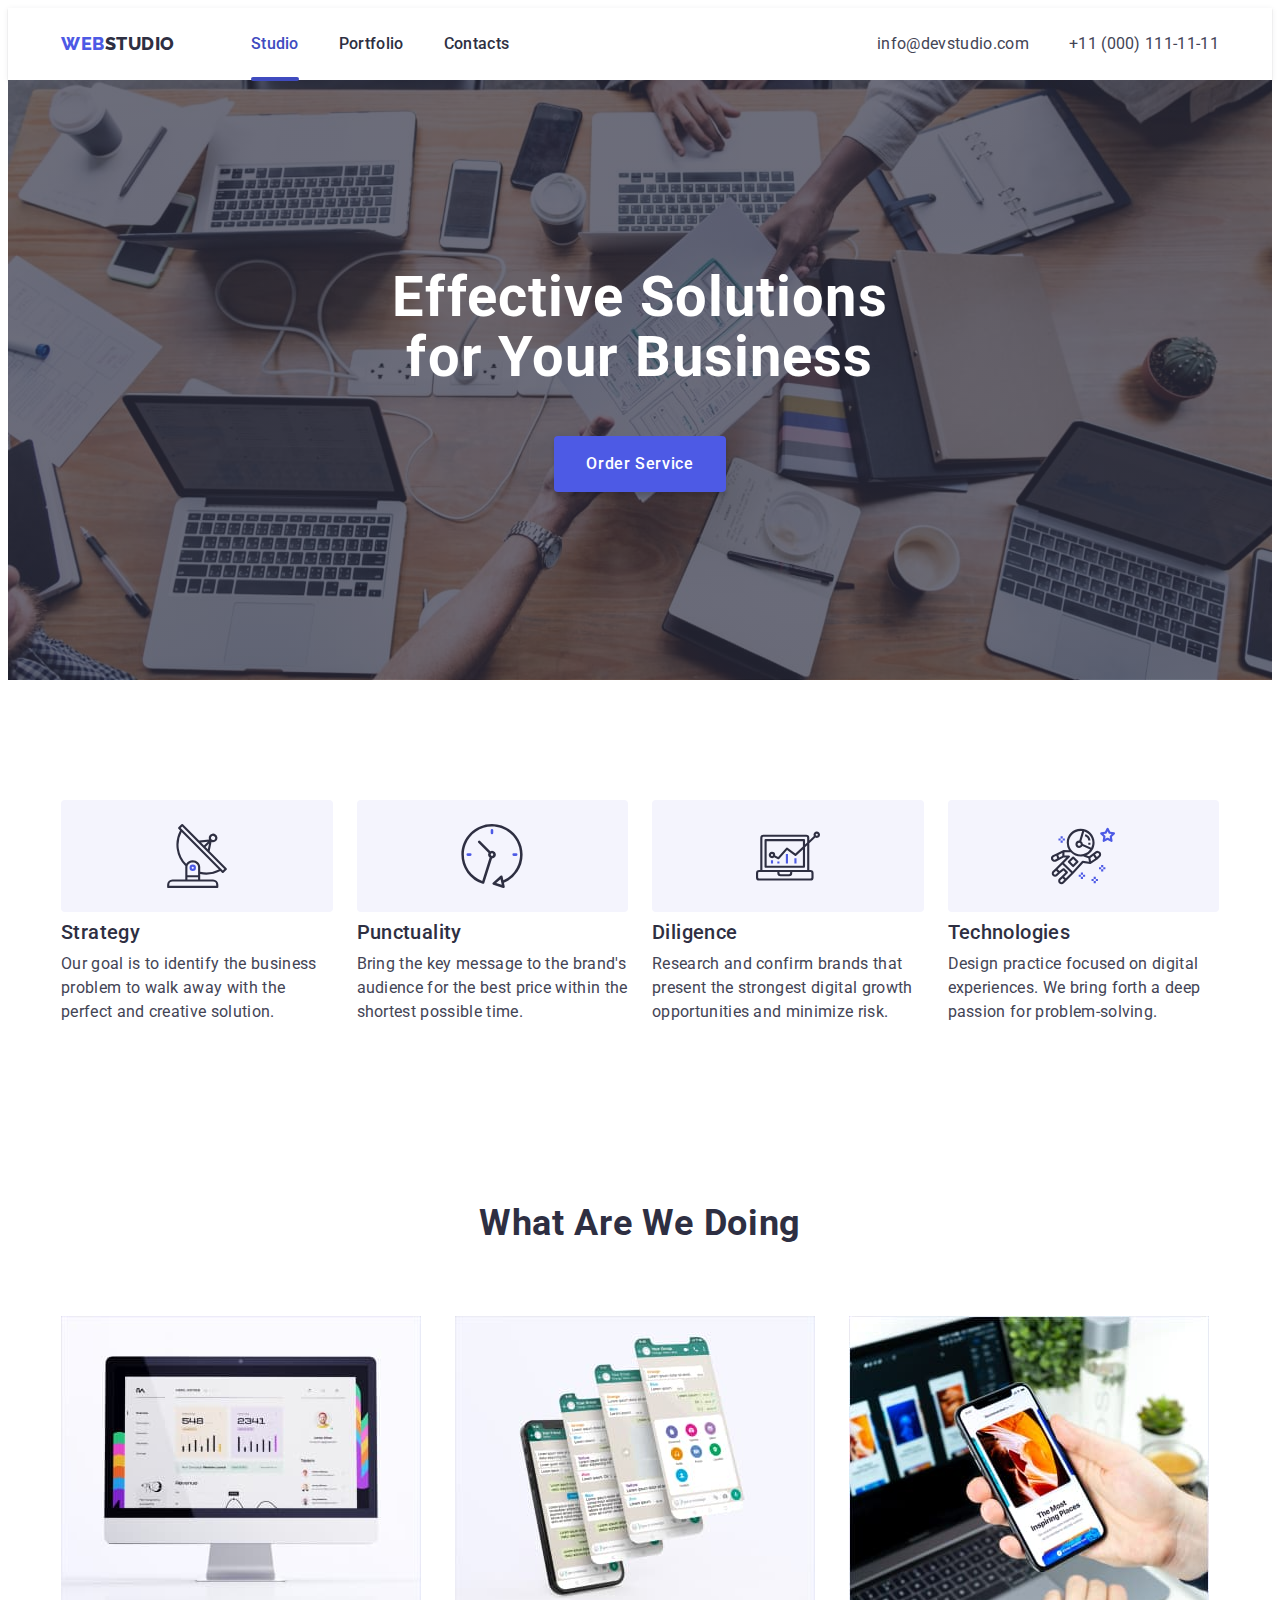
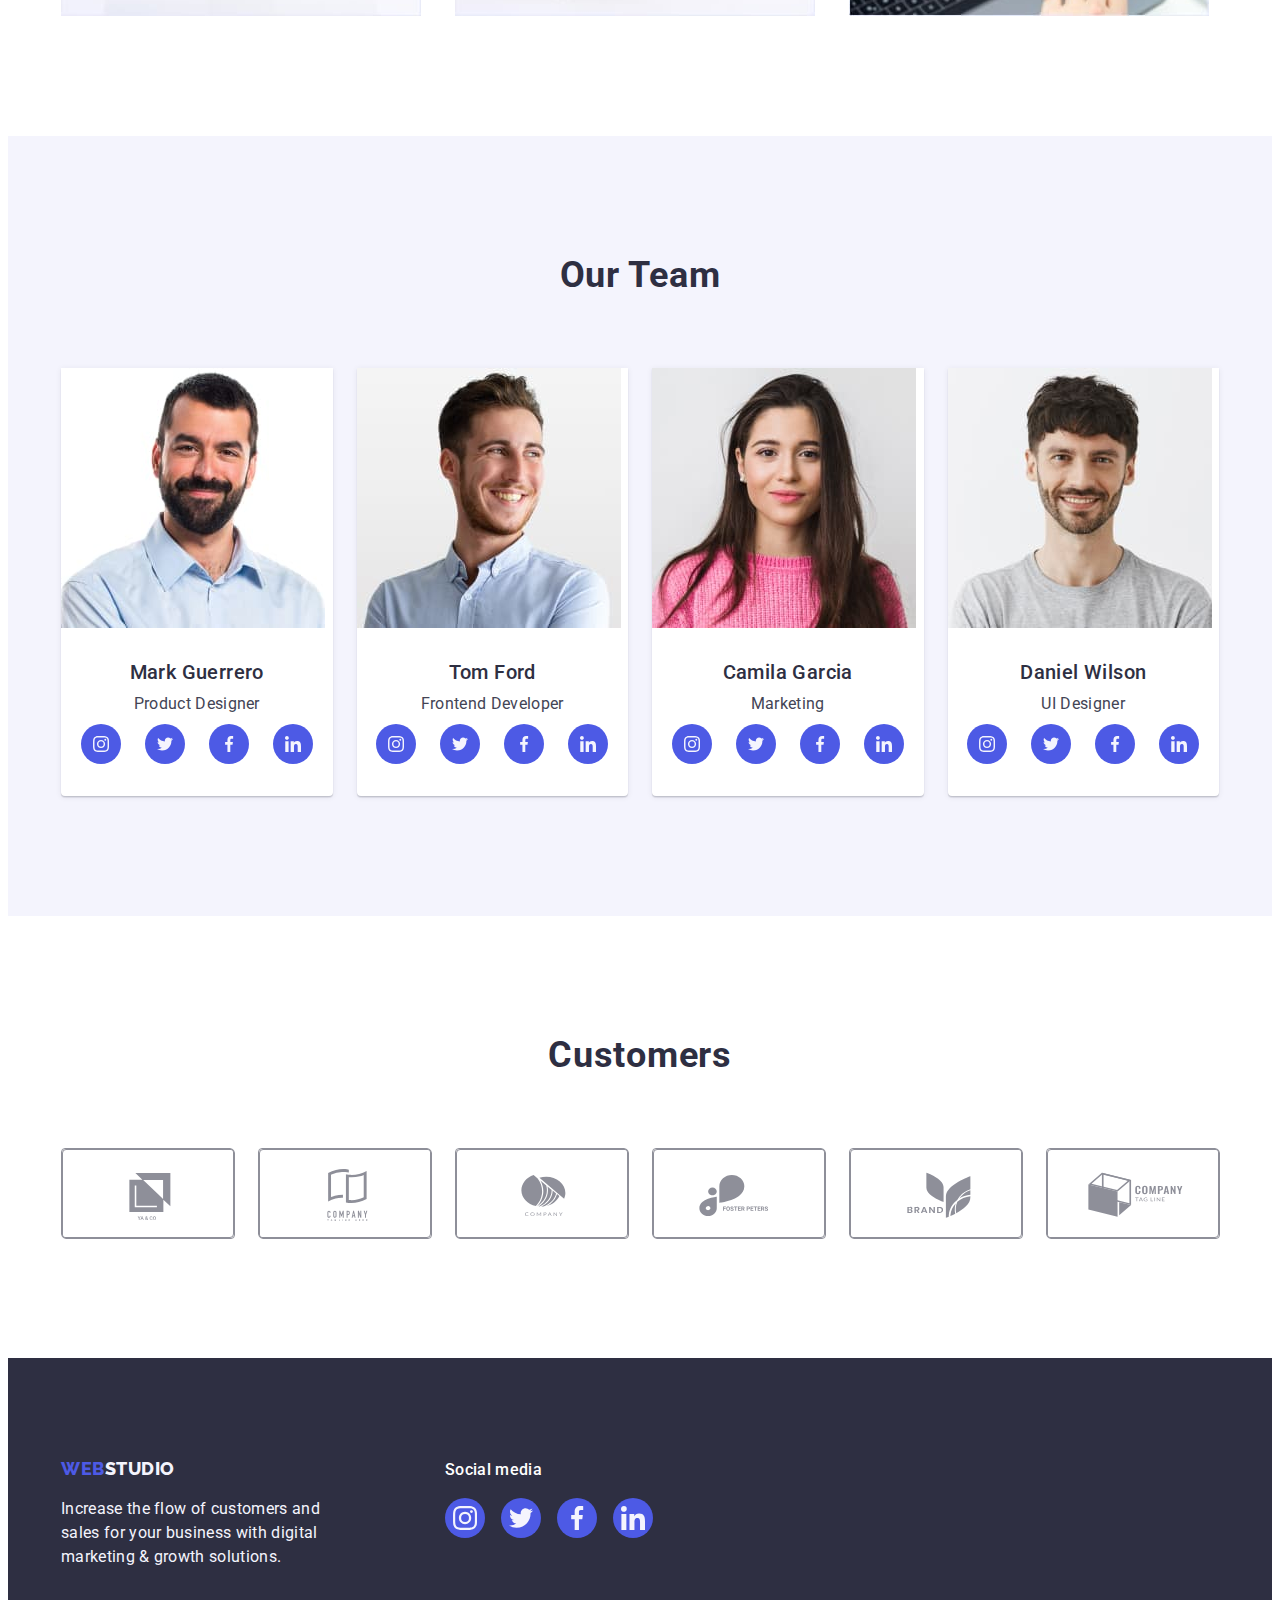
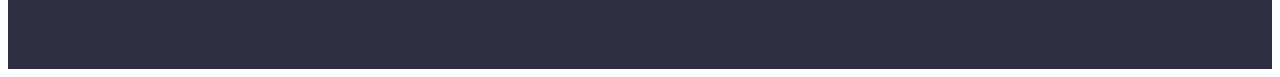
==== index.html @ 456d1a5a "Initial commit" ====
<!DOCTYPE html>
<html lang="en">
  <head>
    <meta charset="UTF-8" />
    <meta http-equiv="X-UA-Compatible" content="IE=edge" />
    <meta name="viewport" content="width=device-width, initial-scale=1.0" />
    <link rel="preconnect" href="https://fonts.googleapis.com" />
    <link rel="preconnect" href="https://fonts.gstatic.com" crossorigin />
    <link
      href="https://fonts.googleapis.com/css2?family=Raleway:wght@800&family=Roboto:wght@400;500;700;900&display=swap"
      rel="stylesheet"
    />
    <title>Web Studio</title>
    <link
      rel="stylesheet"
      href="https://cdnjs.cloudflare.com/ajax/libs/modern-normalize/2.0.0/modern-normalize.min.css"
      integrity="sha512-4xo8blKMVCiXpTaLzQSLSw3KFOVPWhm/TRtuPVc4WG6kUgjH6J03IBuG7JZPkcWMxJ5huwaBpOpnwYElP/m6wg=="
      crossorigin="anonymous"
      referrerpolicy="no-referrer"
    />
    <link rel="stylesheet" href="./css/styles.css" />
  </head>
  <body>
    <header class="header">
      <div class="container">
        <nav class="header-navigation">
          <a href="./index.html" class="header-logo logo link"
            >Web<span class="logo-span">Studio</span></a
          >
          <ul class="list header-menu">
            <li class="header-menu-item">
              <a href="./index.html" class="link current">Studio</a>
            </li>
            <li class="header-menu-item">
              <a href="./portfolio.html" class="link">Portfolio</a>
            </li>
            <li class="header-menu-item">
              <a href="" class="link">Contacts</a>
            </li>
          </ul>
        </nav>
        <address class="header-address">
          <ul class="list header-address-list">
            <li class="header-address-item">
              <a href="mailto:info@devstudio.com" class="link"
                >info@devstudio.com</a
              >
            </li>
            <li class="header-address-item">
              <a href="tel:+110001111111" class="link">+11 (000) 111-11-11</a>
            </li>
          </ul>
        </address>
      </div>
    </header>
    <main>
      <section class="hero">
        <div class="container">
          <h1 class="hero-title">Effective Solutions for Your Business</h1>
          <button type="button" class="hero-btn button" data-modal-open>
            Order Service
          </button>
        </div>
      </section>
      <section id="advantages" class="advantages">
        <div class="container">
          <h2 class="section-title visually-hidden">Advantages</h2>
          <ul class="list section-list">
            <li class="section-list-item">
              <div class="icon-space">
                <svg width="64" height="64">
                  <use href="./images/icons.svg#icon-antenna"></use>
                </svg>
              </div>
              <h3 class="list-item-title">Strategy</h3>
              <p class="list-item-text">
                Our goal is to identify the business problem to walk away with
                the perfect and creative solution.
              </p>
            </li>
            <li class="section-list-item">
              <div class="icon-space">
                <svg width="64" height="64">
                  <use href="./images/icons.svg#icon-clock"></use>
                </svg>
              </div>
              <h3 class="list-item-title">Punctuality</h3>
              <p class="list-item-text">
                Bring the key message to the brand's audience for the best price
                within the shortest possible time.
              </p>
            </li>
            <li class="section-list-item">
              <div class="icon-space">
                <svg width="64" height="64">
                  <use href="./images/icons.svg#icon-diagram"></use>
                </svg>
              </div>
              <h3 class="list-item-title">Diligence</h3>
              <p class="list-item-text">
                Research and confirm brands that present the strongest digital
                growth opportunities and minimize risk.
              </p>
            </li>
            <li class="section-list-item">
              <div class="icon-space">
                <svg width="64" height="64">
                  <use href="./images/icons.svg#icon-astronaut"></use>
                </svg>
              </div>
              <h3 class="list-item-title">Technologies</h3>
              <p class="list-item-text">
                Design practice focused on digital experiences. We bring forth a
                deep passion for problem-solving.
              </p>
            </li>
          </ul>
        </div>
      </section>
      <section id="projects" class="projects">
        <div class="container">
          <h2 class="section-title">What are we doing</h2>
          <ul class="list section-list">
            <li class="section-list-item">
              <img
                src="./images/monitor.jpg"
                alt="monitor"
                width="360"
                height="300"
              />
            </li>
            <li class="section-list-item">
              <img
                src="./images/phone-1.jpg"
                alt="phone"
                width="360"
                height="300"
              />
            </li>
            <li class="section-list-item">
              <img
                src="./images/phone-2.jpg"
                alt="phone in hands"
                width="360"
                height="300"
              />
            </li>
          </ul>
        </div>
      </section>
      <section id="team" class="grey-background">
        <div class="container">
          <h2 class="section-title">Our Team</h2>
          <ul class="list section-list">
            <li class="section-list-item">
              <img
                src="./images/mark-guerrero.jpg"
                alt="Mark Guerrero"
                width="264"
                height="260"
              />
              <div class="team-info">
                <h3 class="list-item-title">Mark Guerrero</h3>
                <p class="list-item-text">Product Designer</p>
                <ul class="list">
                  <li class="link-list-item">
                    <a class="team-link" href="">
                      <svg class="team-link-icon" width="16" height="16">
                        <use href="./images/icons.svg#icon-instagram"></use>
                      </svg>
                    </a>
                  </li>
                  <li class="link-list-item">
                    <a class="team-link" href="">
                      <svg class="team-link-icon" width="16" height="16">
                        <use href="./images/icons.svg#icon-twitter"></use>
                      </svg>
                    </a>
                  </li>
                  <li class="link-list-item">
                    <a class="team-link" href="">
                      <svg class="team-link-icon" width="16" height="16">
                        <use href="./images/icons.svg#icon-facebook"></use>
                      </svg>
                    </a>
                  </li>
                  <li class="link-list-item">
                    <a class="team-link" href="">
                      <svg class="team-link-icon" width="16" height="16">
                        <use href="./images/icons.svg#icon-linkedin"></use>
                      </svg>
                    </a>
                  </li>
                </ul>
              </div>
            </li>
            <li class="section-list-item">
              <img
                src="./images/tom-ford.jpg"
                alt="Tom Ford"
                width="264"
                height="260"
              />
              <div class="team-info">
                <h3 class="list-item-title">Tom Ford</h3>
                <p class="list-item-text">Frontend Developer</p>
                <ul class="list">
                  <li class="link-list-item">
                    <a class="team-link" href="">
                      <svg class="team-link-icon" width="16" height="16">
                        <use href="./images/icons.svg#icon-instagram"></use>
                      </svg>
                    </a>
                  </li>
                  <li class="link-list-item">
                    <a class="team-link" href="">
                      <svg class="team-link-icon" width="16" height="16">
                        <use href="./images/icons.svg#icon-twitter"></use>
                      </svg>
                    </a>
                  </li>
                  <li class="link-list-item">
                    <a class="team-link" href="">
                      <svg class="team-link-icon" width="16" height="16">
                        <use href="./images/icons.svg#icon-facebook"></use>
                      </svg>
                    </a>
                  </li>
                  <li class="link-list-item">
                    <a class="team-link" href="">
                      <svg class="team-link-icon" width="16" height="16">
                        <use href="./images/icons.svg#icon-linkedin"></use>
                      </svg>
                    </a>
                  </li>
                </ul>
              </div>
            </li>
            <li class="section-list-item">
              <img
                src="./images/camila-garcia.jpg"
                alt="Camila Garcia"
                width="264"
                height="260"
              />
              <div class="team-info">
                <h3 class="list-item-title">Camila Garcia</h3>
                <p class="list-item-text">Marketing</p>
                <ul class="list">
                  <li class="link-list-item">
                    <a class="team-link" href="">
                      <svg class="team-link-icon" width="16" height="16">
                        <use href="./images/icons.svg#icon-instagram"></use>
                      </svg>
                    </a>
                  </li>
                  <li class="link-list-item">
                    <a class="team-link" href="">
                      <svg class="team-link-icon" width="16" height="16">
                        <use href="./images/icons.svg#icon-twitter"></use>
                      </svg>
                    </a>
                  </li>
                  <li class="link-list-item">
                    <a class="team-link" href="">
                      <svg class="team-link-icon" width="16" height="16">
                        <use href="./images/icons.svg#icon-facebook"></use>
                      </svg>
                    </a>
                  </li>
                  <li class="link-list-item">
                    <a class="team-link" href="">
                      <svg class="team-link-icon" width="16" height="16">
                        <use href="./images/icons.svg#icon-linkedin"></use>
                      </svg>
                    </a>
                  </li>
                </ul>
              </div>
            </li>
            <li class="section-list-item">
              <img
                src="./images/daniel-wilson.jpg"
                alt="Daniel Wilson"
                width="264"
                height="260"
              />
              <div class="team-info">
                <h3 class="list-item-title">Daniel Wilson</h3>
                <p class="list-item-text">UI Designer</p>
                <ul class="list">
                  <li class="link-list-item">
                    <a class="team-link" href="">
                      <svg class="team-link-icon" width="16" height="16">
                        <use href="./images/icons.svg#icon-instagram"></use>
                      </svg>
                    </a>
                  </li>
                  <li class="link-list-item">
                    <a class="team-link" href="">
                      <svg class="team-link-icon" width="16" height="16">
                        <use href="./images/icons.svg#icon-twitter"></use>
                      </svg>
                    </a>
                  </li>
                  <li class="link-list-item">
                    <a class="team-link" href="">
                      <svg class="team-link-icon" width="16" height="16">
                        <use href="./images/icons.svg#icon-facebook"></use>
                      </svg>
                    </a>
                  </li>
                  <li class="link-list-item">
                    <a class="team-link" href="">
                      <svg class="team-link-icon" width="16" height="16">
                        <use href="./images/icons.svg#icon-linkedin"></use>
                      </svg>
                    </a>
                  </li>
                </ul>
              </div>
            </li>
          </ul>
        </div>
      </section>
      <section id="customers" class="customers">
        <div class="container">
          <h2 class="section-title">Customers</h2>
          <ul class="list section-list">
            <li class="section-list-item">
              <a class="link" href="">
                <svg class="customer-icon" width="104" height="56">
                  <use href="./images/icons.svg#icon-logo-1"></use>
                </svg>
              </a>
            </li>
            <li class="section-list-item">
              <a class="link" href="">
                <svg class="customer-icon" width="104" height="56">
                  <use href="./images/icons.svg#icon-logo-2"></use>
                </svg>
              </a>
            </li>
            <li class="section-list-item">
              <a class="link" href="">
                <svg class="customer-icon" width="104" height="56">
                  <use href="./images/icons.svg#icon-logo-3"></use>
                </svg>
              </a>
            </li>
            <li class="section-list-item">
              <a class="link" href="">
                <svg class="customer-icon" width="104" height="56">
                  <use href="./images/icons.svg#icon-logo-4"></use>
                </svg>
              </a>
            </li>
            <li class="section-list-item">
              <a class="link" href="">
                <svg class="customer-icon" width="104" height="56">
                  <use href="./images/icons.svg#icon-logo-5"></use>
                </svg>
              </a>
            </li>
            <li class="section-list-item">
              <a class="link" href="">
                <svg class="customer-icon" width="104" height="56">
                  <use href="./images/icons.svg#icon-logo-6"></use>
                </svg>
              </a>
            </li>
          </ul>
        </div>
      </section>
    </main>
    <footer class="footer">
      <div class="container">
        <div class="footer-content">
          <a href="./index.html" class="footer-logo logo link"
            >Web<span class="logo-span">Studio</span></a
          >
          <p class="footer-text">
            Increase the flow of customers and sales for your business with
            digital marketing & growth solutions.
          </p>
        </div>
        <div class="footer-social">
          <p class="footer-social-title">Social media</p>
          <ul class="list">
            <li class="social-link">
              <a class="footer-link" href="">
                <svg class="footer-link-icon" width="24" height="24">
                  <use href="./images/icons.svg#icon-instagram"></use>
                </svg>
              </a>
            </li>
            <li class="social-link">
              <a class="footer-link" href="">
                <svg class="footer-link-icon" width="24" height="24">
                  <use href="./images/icons.svg#icon-twitter"></use>
                </svg>
              </a>
            </li>
            <li class="social-link">
              <a class="footer-link" href="">
                <svg class="footer-link-icon" width="24" height="24">
                  <use href="./images/icons.svg#icon-facebook"></use>
                </svg>
              </a>
            </li>
            <li class="social-link">
              <a class="footer-link" href="">
                <svg class="footer-link-icon" width="24" height="24">
                  <use href="./images/icons.svg#icon-linkedin"></use>
                </svg>
              </a>
            </li>
          </ul>
        </div>
      </div>
    </footer>
    <div class="backdrop is-hidden" data-modal>
      <div class="modal">
        <button class="modal-btn" type="button" data-modal-close>
          <svg width="8" height="8">
            <use href="./images/icons.svg#icon-close"></use>
          </svg>
        </button>
      </div>
    </div>
    <script src="./js/modal.js"></script>
  </body>
</html>
---- css/styles.css ----
:root {
  --primary-brand-color: #4d5ae5;
  --pressed-state-color: #404bbf;
  --dark-color: #2e2f42;
  --text-color: #434455;
  --white-color: #ffffff;
  --light-color: #f4f4fd;
  --accent-color: #e7e9fc;
  --light-slate: #8e8f99;
  --green: #31d0aa;
  --backdrop: rgba(46, 47, 66, 0.4);
  --dairy: #fcfcfc;
  --transition-base: 250ms cubic-bezier(0.4, 0, 0.2, 1);
}

body {
  font-family: "Roboto", sans-serif;
  color: var(--text-color);
  background-color: var(--white-color);
}

p,
h1,
h2,
h3,
h4,
h5,
h6 {
  margin-top: 0;
  margin-bottom: 0;
}

img {
  display: block;
}

.visually-hidden {
  position: absolute;
  width: 1px;
  height: 1px;
  margin: -1px;
  border: 0;
  padding: 0;
  white-space: nowrap;
  clip-path: inset(100%);
  clip: rect(0 0 0 0);
  overflow: hidden;
}

.container {
  width: 1158px;
  padding-left: 15px;
  padding-right: 15px;
  margin: 0 auto;
}

.logo {
  font-family: "Raleway", sans-serif;
  font-weight: 800;
  font-size: 18px;
  line-height: 1.17;
  letter-spacing: 0.03em;
  text-transform: uppercase;
  color: var(--primary-brand-color);
}

.logo span {
  color: var(--dark-color);
}

.button {
  cursor: pointer;
}

.list {
  list-style-type: none;
  margin-top: 0;
  margin-bottom: 0;
  padding-left: 0;
}

.link {
  text-decoration: none;
}

.section-title {
  font-weight: 700;
  font-size: 36px;
  line-height: 1.11;
  text-align: center;
  letter-spacing: 0.02em;
  text-transform: capitalize;
  color: var(--dark-color);
}

.grey-background {
  background-color: var(--light-color);
}

/** ---------HEADER---------- **/

.header {
  box-shadow: 0px 2px 1px rgba(46, 47, 66, 0.08),
    0px 1px 1px rgba(46, 47, 66, 0.16), 0px 1px 6px rgba(46, 47, 66, 0.08);
}

.header-logo {
  margin-right: 76px;
}

.header .container {
  display: flex;
  align-items: center;
}

.header-navigation {
  display: flex;
  align-items: center;
  flex-grow: 1;
}

.header-menu {
  display: flex;
  gap: 40px;
}

.header-menu-item .link {
  padding: 24px 0;
  display: block;
  font-weight: 500;
  font-size: 16px;
  line-height: 1.5;
  letter-spacing: 0.02em;
  color: inherit;
  color: var(--dark-color);
  transition: color var(--transition-base);
}

.header-menu .link:hover,
.header-menu .link:focus,
.header-address .link:hover,
.header-address .link:focus {
  color: var(--pressed-state-color);
}

.link.current {
  position: relative;
  color: var(--pressed-state-color);
}

.header-menu-item .link.current::after {
  content: "";
  position: absolute;
  width: 100%;
  height: 4px;
  left: 0;
  bottom: -1px;
  border-radius: 2px;
  background: var(--pressed-state-color);
}

.header-address {
  font-style: normal;
}

.header-address-list {
  padding: 24px 0;
  display: flex;
  gap: 40px;
}

.header-address-item a {
  font-style: normal;
  font-weight: 400;
  font-size: 16px;
  line-height: 1.5;
  letter-spacing: 0.02em;
  color: var(--text-color);
  transition: color var(--transition-base);
}

/** ---------HERO---------- **/

.hero {
  padding-top: 188px;
  padding-bottom: 188px;
  max-width: 1440px;
  margin-left: auto;
  margin-right: auto;
  background-color: var(--dark-color);
  background-image: linear-gradient(
      rgba(46, 47, 66, 0.7),
      rgba(46, 47, 66, 0.7)
    ),
    url(../images/hero-background.jpg);
  background-repeat: no-repeat;
  background-position: center;
  background-size: cover;
}

.hero-title {
  margin-left: auto;
  margin-right: auto;
  margin-bottom: 48px;
  max-width: 496px;
  font-weight: 700;
  font-size: 56px;
  line-height: 1.07;
  text-align: center;
  letter-spacing: 0.02em;
  color: var(--white-color);
}

.hero-btn {
  display: block;
  margin-left: auto;
  margin-right: auto;
  padding: 16px 32px;
  min-width: 169px;
  font-family: inherit;
  font-weight: 500;
  font-size: 16px;
  line-height: 1.5;
  letter-spacing: 0.04em;
  border: none;
  border-radius: 4px;
  color: var(--white-color);
  background-color: var(--primary-brand-color);
  transition: background-color var(--transition-base);
  box-shadow: 0px 4px 4px 0px rgba(0, 0, 0, 0.15);
}

.hero-btn:hover,
.hero-btn:focus {
  background-color: var(--pressed-state-color);
}

/** ---------ADVANTAGES---------- **/

#advantages {
  padding-top: 120px;
  padding-bottom: 120px;
}

#advantages .section-list {
  display: flex;
  gap: 24px;
}

#advantages .section-list-item {
  width: calc((100% - 24px * 3) / 4);
}

#advantages .section-list-item .list-item-title {
  margin-bottom: 8px;
  font-weight: 500;
  font-size: 20px;
  line-height: 1.2;
  letter-spacing: 0.02em;
  color: var(--dark-color);
}

#advantages .section-list-item .list-item-text {
  font-size: 16px;
  line-height: 1.5;
  letter-spacing: 0.02em;
}

#advantages .section-list-item .icon-space {
  display: flex;
  justify-content: center;
  align-items: center;
  padding: 24px 0;
  margin-bottom: 8px;
  background-color: var(--light-color);
  border-radius: 4px;
}

/** ---------PROJECTS---------- **/

#projects {
  padding-top: 60px;
  padding-bottom: 120px;
}

#projects .section-title {
  max-width: 324px;
  margin: 0 auto 72px;
}

#projects .section-list {
  display: flex;
  gap: 24px;
}

#projects .section-list-item {
  width: calc((100% - 24px * 2) / 3);
  border: 1px solid var(--accent-colora);
}

/** ---------TEAM---------- **/

#team {
  padding-top: 120px;
  padding-bottom: 120px;
}

#team .section-title {
  max-width: 163px;
  margin: 0 auto 72px;
}

#team .section-list {
  display: flex;
  gap: 24px;
}

#team .section-list-item {
  background-color: var(--white-color);
  width: calc((100% - 24px * 3) / 4);
  border-radius: 0px 0px 4px 4px;
  box-shadow: 0px 2px 1px 0px rgba(46, 47, 66, 0.08),
    0px 1px 1px 0px rgba(46, 47, 66, 0.16),
    0px 1px 6px 0px rgba(46, 47, 66, 0.08);
}

#team .team-info {
  padding: 32px 0;
}

#team .section-list-item .list-item-title {
  margin-bottom: 8px;
  font-weight: 500;
  font-size: 20px;
  line-height: 1.2;
  text-align: center;
  letter-spacing: 0.02em;
  color: var(--dark-color);
}

#team .section-list-item .list-item-text {
  margin-bottom: 8px;
  font-size: 16px;
  line-height: 1.5;
  text-align: center;
  letter-spacing: 0.02em;
}

#team .section-list .team-info .list {
  display: flex;
  justify-content: center;
  align-items: center;
  gap: 24px;
}

.team-link {
  display: flex;
  justify-content: center;
  align-items: center;
  width: 40px;
  height: 40px;
  border-radius: 50%;
  background-color: var(--primary-brand-color);
  transition: background-color var(--transition-base);
}

.team-link:hover,
.team-link:focus {
  background-color: var(--pressed-state-color);
}

.team-link-icon {
  fill: var(--light-color);
}
/** ---------FOOTER---------- **/

.footer {
  background-color: var(--dark-color);
  padding-top: 100px;
  padding-bottom: 100px;
}

.footer .container {
  display: flex;
  align-items: baseline;
}

.footer-content {
  margin-right: 120px;
}

.footer-social-title {
  margin-bottom: 16px;
  font-size: 16px;
  font-family: Roboto;
  font-style: normal;
  font-weight: 500;
  line-height: 1.5;
  letter-spacing: 0.32px;
  color: var(--white-color);
}

.footer .footer-social ul {
  display: flex;
  justify-content: space-between;
  align-items: center;
  gap: 16px;
}

.social-link {
  width: 40px;
  height: 40px;
}

.footer-link {
  display: flex;
  justify-content: center;
  align-items: center;
  width: 100%;
  height: 100%;
  border-radius: 50%;
  background-color: var(--primary-brand-color);
  transition: background-color var(--transition-base);
}

.footer-link:hover,
.footer-link:focus {
  background-color: var(--green);
}

.footer-link-icon {
  fill: var(--light-color);
}

.footer .logo-span {
  color: var(--light-color);
}

.footer-logo {
  display: inline-block;
  margin-bottom: 18px;
}

.footer .footer-text {
  font-size: 16px;
  max-width: 264px;
  line-height: 1.5;
  letter-spacing: 0.02em;
  color: var(--light-color);
}

/** ---------PORTFOLIO---------- **/

#portfolio {
  padding-top: 96px;
  padding-bottom: 120px;
}

#portfolio .section-list-btn {
  margin-bottom: 72px;
  display: flex;
  justify-content: center;
  gap: 24px;
}

#portfolio .section-list-btn button {
  padding: 12px 24px;
  font-family: inherit;
  font-weight: 500;
  font-size: 16px;
  line-height: 1.5;
  letter-spacing: 0.04em;
  color: var(--primary-brand-color);
  background-color: var(--light-color);
  border: 1px solid var(--accent-color);
  border-radius: 4px;
  transition: color var(--transition-base),
    background-color var(--transition-base), border-color var(--transition-base),
    box-shadow var(--transition-base);
}

#portfolio .section-list-btn button:focus,
#portfolio .section-list-btn button:hover {
  color: var(--white-color);
  background-color: var(--pressed-state-color);
  border: 1px solid transparent;
  box-shadow: 0px 2px 2px 0px rgba(0, 0, 0, 0.12),
    0px 2px 1px 0px rgba(0, 0, 0, 0.08), 0px 3px 1px 0px rgba(0, 0, 0, 0.1);
}

#portfolio .section-list {
  display: flex;
  flex-wrap: wrap;
  gap: 24px;
  row-gap: 48px;
}

#portfolio .section-list-item .link {
  display: block;
  transition: box-shadow var(--transition-base);
}

#portfolio .section-list-item {
  width: calc((100% - 24px * 2) / 3);
  border: 1px solid var(--accent-color);
  background: var(--white-color);
}

#portfolio .section-list-item .link:hover {
  box-shadow: 0px 2px 1px 0px rgba(46, 47, 66, 0.08),
    0px 1px 1px 0px rgba(46, 47, 66, 0.16),
    0px 1px 6px 0px rgba(46, 47, 66, 0.08);
}

#portfolio .portfolio-info {
  padding: 32px 16px;
}

#portfolio .section-list-item .list-item-title {
  margin-bottom: 8px;
  font-weight: 500;
  font-size: 20px;
  line-height: 1.2;
  letter-spacing: 0.02em;
  color: var(--dark-color);
}

#portfolio .section-list-item .list-item-text {
  font-size: 16px;
  line-height: 1.5;
  letter-spacing: 0.02em;
  color: var(--text-color);
}

.overlay {
  position: relative;
  overflow: hidden;
}

#portfolio .portfolio-hover-info {
  padding: 40px 32px;
  position: absolute;
  top: 0;
  left: 0;
  width: 100%;
  height: 100%;
  background-color: var(--primary-brand-color);
  font-size: 16px;
  font-style: normal;
  font-weight: 400;
  line-height: 1.5;
  letter-spacing: 0.32px;
  color: var(--light-color);
  transform: translateY(100%);
  transition: transform var(--transition-base);
}

#portfolio .section-list-item:hover .portfolio-hover-info {
  transform: translateY(0);
  overflow: visible;
}

/** ---------CUSTOMERS---------- **/

#customers {
  padding-top: 120px;
  padding-bottom: 120px;
}

#customers .section-title {
  margin-bottom: 72px;
}

#customers .section-list {
  display: flex;
  justify-content: space-between;
  gap: 24px;
}

#customers .section-list-item {
  width: calc((100% - 24px * 5) / 6);
  height: 88px;
  border-radius: 4px;
  border: 1px solid var(--light-slate);
}

#customers .section-list-item .link {
  display: flex;
  align-items: center;
  justify-content: center;
  width: 100%;
  height: 100%;
  color: var(--light-slate);
  border-radius: 4px;
  border: 1px solid var(--light-slate);
  transition: color var(--transition-base), border-color var(--transition-base);
}

#customers .customer-icon {
  fill: currentColor;
  transition: fill var(--transition-base);
}

#customers .link:hover,
#customers .link:focus {
  color: var(--pressed-state-color);
  border: 1px solid var(--pressed-state-color);
}

#customers .link:hover .customer-icon {
  fill: var(--pressed-state-color);
}

/** BACKDROP **/
.backdrop {
  position: fixed;
  top: 0;
  width: 100%;
  height: 100%;
  background-color: var(--backdrop);
  transition: opacity var(--transition-base), visibility var(--transition-base);
}

.modal {
  position: absolute;
  top: 50%;
  left: 50%;
  transform: translate(-50%, -50%) scale(1);
  width: 408px;
  min-height: 584px;
  background-color: var(--dairy);
  border-radius: 4px;
  box-shadow: 0px 2px 1px 0px rgba(0, 0, 0, 0.2),
    0px 1px 3px 0px rgba(0, 0, 0, 0.12), 0px 1px 1px 0px rgba(0, 0, 0, 0.14);
  transition: transform var(--transition-base);
}

.backdrop.is-hidden .modal {
  transform: translate(-50%, 50%) scale(0);
}
.modal-btn {
  padding: 0;
  display: flex;
  align-items: center;
  justify-content: center;
  position: absolute;
  right: 24px;
  top: 24px;
  width: 24px;
  height: 24px;
  border-radius: 50%;
  border: 1px solid rgba(0, 0, 0, 0.1);
  background-color: var(--accent-color);
  cursor: pointer;
  transition: background-color var(--transition-base),
    border var(--transition-base);
}

.modal-btn svg {
  transition: fill var(--transition-base);
}

.modal-btn:hover,
.modal-btn:focus {
  border: none;
  background-color: var(--pressed-state-color);
}

.modal-btn:hover svg,
.modal-btn:focus svg {
  fill: var(--white-color);
}

.is-hidden {
  visibility: hidden;
  opacity: 0;
  pointer-events: none;
}
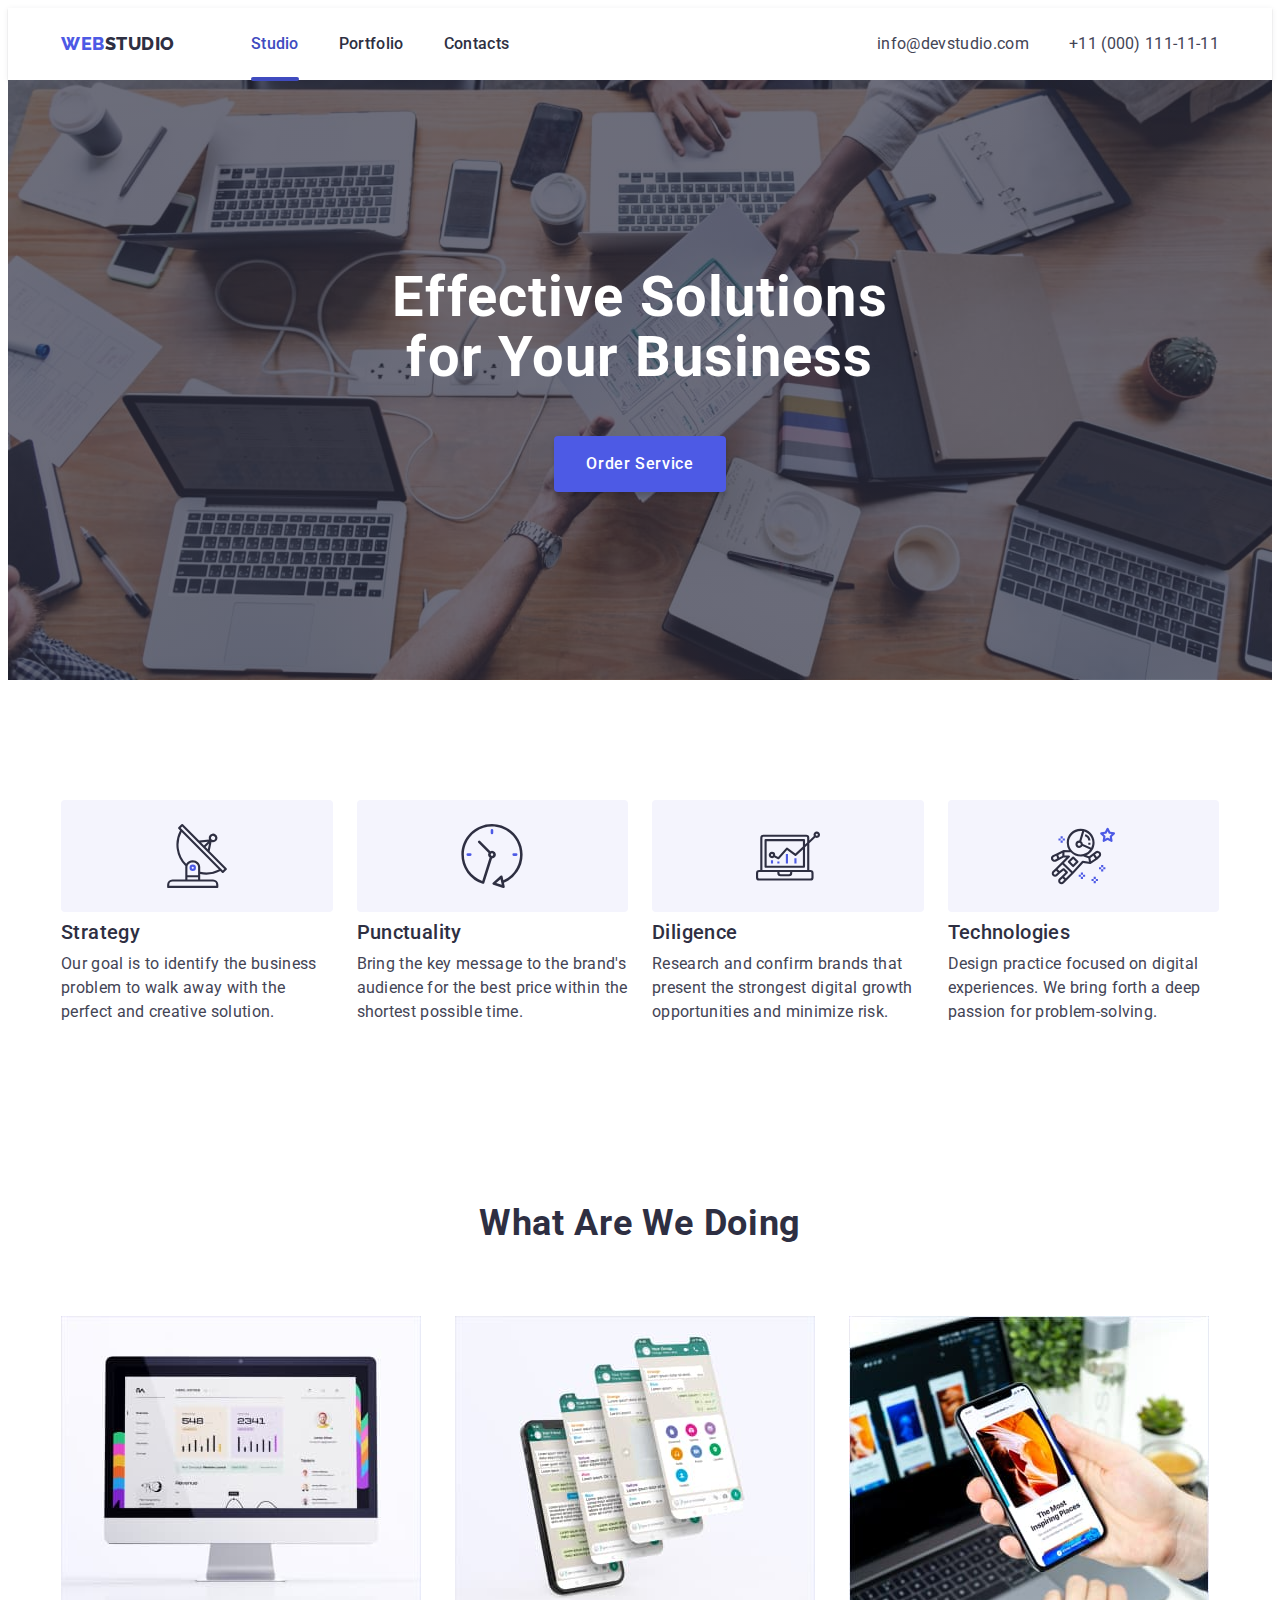
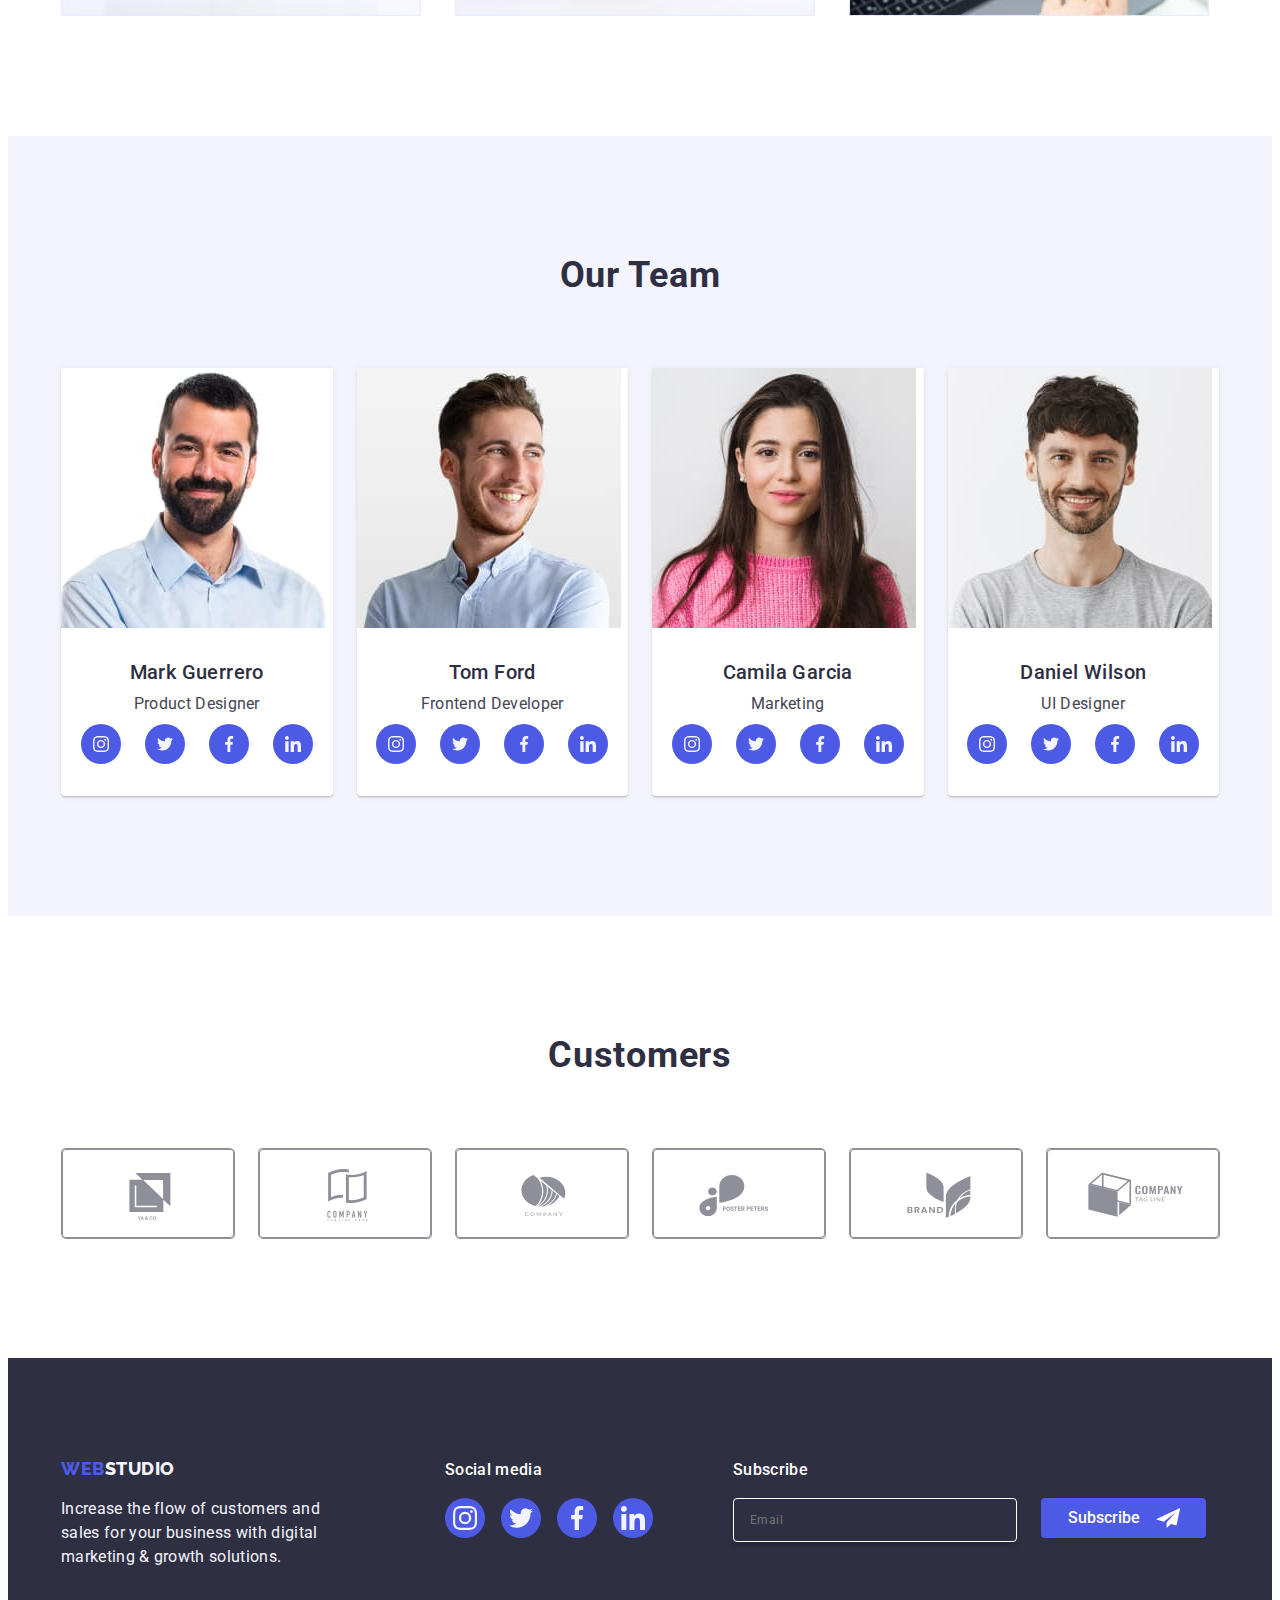
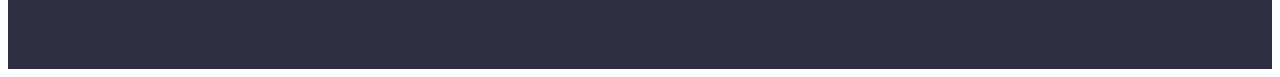
==== commit 1a220cd9: "nah updated or something" ====
--- a/index.html
+++ b/index.html
@@ -385,7 +385,7 @@
           </p>
         </div>
         <div class="footer-social">
-          <p class="footer-social-title">Social media</p>
+          <p class="footer-title">Social media</p>
           <ul class="list">
             <li class="social-link">
               <a class="footer-link" href="">
@@ -416,6 +416,18 @@
               </a>
             </li>
           </ul>
+        </div>
+        <div class="footer-form">
+          <p class="footer-title">Subscribe</p>
+          <form>
+            <input type="email" placeholder="Email" />
+            <button type="submit button">
+              Subscribe
+              <svg class="check-icon" width="24" height="24">
+                <use href="./images/icons.svg#icon-send"></use>
+              </svg>
+            </button>
+          </form>
         </div>
       </div>
     </footer>
@@ -426,6 +438,66 @@
             <use href="./images/icons.svg#icon-close"></use>
           </svg>
         </button>
+        <p class="form-title">Leave your contacts and we will call you back</p>
+        <form class="modal-form">
+          <div class="form-field">
+            <label class="form-label" for="user_name">Name </label>
+            <div class="input-wrap">
+              <input type="text" class="form-input" required name="user_name" />
+              <svg class="input-icon" width="18" height="18">
+                <use href="./images/icons.svg#icon-user"></use>
+              </svg>
+            </div>
+          </div>
+          <div class="form-field">
+            <label class="form-label" for="user_phone">Phone </label>
+            <div class="input-wrap">
+              <input type="tel" class="form-input" required name="user_phone" />
+              <svg class="input-icon" width="18" height="24">
+                <use href="./images/icons.svg#icon-phone"></use>
+              </svg>
+            </div>
+          </div>
+          <div class="form-field">
+            <label class="form-label" for="user_mail">Email </label>
+            <div class="input-wrap">
+              <input
+                type="email"
+                class="form-input"
+                required
+                name="user_mail"
+              />
+              <svg class="input-icon" width="18" height="24">
+                <use href="./images/icons.svg#icon-email"></use>
+              </svg>
+            </div>
+          </div>
+          <div class="form-field">
+            <label class="form-label" for="user_comment">Comment </label>
+            <textarea
+              name="user_comment"
+              placeholder="Text input"
+              class="form-textarea"
+            ></textarea>
+          </div>
+          <div class="form-field">
+            <input
+              type="checkbox"
+              name="policy"
+              id="policy"
+              class="form-checkbox visually-hidden"
+              value="true"
+            />
+            <label for="policy" class="form-label check-text">
+              <span
+                ><svg class="check-icon" width="10" height="8">
+                  <use href="./images/icons.svg#icon-check"></use></svg></span
+              >I accept the terms and conditions of the
+              <a href="" class="link">Privacy Policy</a></label
+            >
+          </div>
+          <button class="form-btn button" type="submit">Send</button>
+        </form>
       </div>
     </div>
     <script src="./js/modal.js"></script>
--- a/css/styles.css
+++ b/css/styles.css
@@ -389,7 +389,11 @@
   margin-right: 120px;
 }
 
-.footer-social-title {
+.footer-social {
+  margin-right: 80px;
+}
+
+.footer-title {
   margin-bottom: 16px;
   font-size: 16px;
   font-family: Roboto;
@@ -447,6 +451,74 @@
   line-height: 1.5;
   letter-spacing: 0.02em;
   color: var(--light-color);
+}
+
+.footer-form input {
+  padding-left: 16px;
+  width: 264px;
+  height: 40px;
+  color: var(--white, #fff);
+  font-family: Roboto;
+  font-size: 12px;
+  font-style: normal;
+  font-weight: 400;
+  line-height: 2;
+  letter-spacing: 0.48px;
+  background-color: transparent;
+  border-radius: 4px;
+  border: 1px solid var(--white, #fff);
+  box-shadow: 0px 4px 4px 0px rgba(0, 0, 0, 0.15);
+  outline: none;
+  transition: border-color var(--transition-base);
+}
+
+.footer-form input:focus,
+.footer-form input:hover {
+  border-color: var(--primary-brand-color);
+}
+
+.footer-form input::placeholder {
+  font-family: Roboto;
+  font-size: 12px;
+  font-style: normal;
+  font-weight: 400;
+  line-height: 2;
+  letter-spacing: 0.48px;
+}
+
+.footer-form form {
+  display: flex;
+  gap: 24px;
+}
+
+.footer-form button {
+  display: flex;
+  justify-content: center;
+  align-items: center;
+  padding: 8px 24px;
+  min-width: 165px;
+  height: 40px;
+  color: var(--white-color);
+  text-align: center;
+  font-family: Roboto;
+  font-size: 16px;
+  font-style: normal;
+  font-weight: 500;
+  line-height: 1.5;
+  letter-spacing: 0.04;
+  fill: var(--white-color);
+  border-radius: 4px;
+  border: none;
+  background: var(--primary-brand-color);
+}
+
+.footer-form button:hover,
+.footer-form button:focus {
+  background-color: var(--pressed-state-color);
+}
+
+.footer-form button svg {
+  margin-left: 16px;
 }
 
 /** ---------PORTFOLIO---------- **/
@@ -622,6 +694,7 @@
 }
 
 .modal {
+  padding: 72px 24px 24px 24px;
   position: absolute;
   top: 50%;
   left: 50%;
@@ -676,3 +749,152 @@
   opacity: 0;
   pointer-events: none;
 }
+
+.form-title {
+  margin-bottom: 16px;
+  font-size: 16px;
+  font-family: Roboto;
+  font-style: normal;
+  font-weight: 500;
+  line-height: 1.5;
+  letter-spacing: 0.32px;
+  color: var(--dark-color);
+  text-align: center;
+}
+
+.form-field {
+  margin-bottom: 8px;
+}
+
+.form-label {
+  display: inline-block;
+  font-size: 12px;
+  font-family: Roboto;
+  font-style: normal;
+  font-weight: 400;
+  line-height: 1.16;
+  letter-spacing: 0.04em;
+  color: var(--light-slate);
+}
+
+.input-wrap {
+  position: relative;
+}
+
+.form-input {
+  padding-left: 38px;
+  padding-right: 16px;
+  width: 100%;
+  height: 40px;
+  border-radius: 4px;
+  border: 1px solid var(--backdrop);
+  outline: transparent;
+  transition: border-color var(--transition-base);
+}
+
+.form-input:focus,
+.form-input:hover {
+  border-color: var(--primary-brand-color);
+}
+
+.input-icon {
+  position: absolute;
+  left: 16px;
+  top: 50%;
+  transform: translateY(-50%);
+  transition: fill var(--transition-base);
+}
+
+.form-input:focus + .input-icon,
+.form-input:hover + .input-icon {
+  fill: var(--primary-brand-color);
+}
+
+.form-textarea {
+  padding: 8px 16px;
+  width: 100%;
+  height: 120px;
+  font-family: Roboto;
+  font-size: 12px;
+  font-style: normal;
+  font-weight: 400;
+  line-height: 1.16;
+  letter-spacing: 0.48px;
+  border-radius: 4px;
+  border: 1px solid var(--backdrop);
+  outline: transparent;
+  resize: none;
+  transition: border-color var(--transition-base);
+}
+
+.form-textarea::placeholder {
+  font-family: Roboto;
+  font-size: 12px;
+  font-style: normal;
+  font-weight: 400;
+  line-height: 1.16;
+  letter-spacing: 0.48px;
+}
+
+.form-textarea:focus,
+.form-textarea:hover {
+  border-color: var(--primary-brand-color);
+}
+
+.check-text {
+  margin-top: 8px;
+  margin-bottom: 16px;
+}
+
+.check-text a {
+  color: var(--primary-brand-color);
+  text-decoration: underline;
+}
+
+.check-text span {
+  display: inline-flex;
+  align-items: center;
+  justify-content: center;
+  margin-right: 12px;
+  width: 16px;
+  height: 16px;
+  border: 1px solid var(--backdrop);
+  border-radius: 2px;
+  fill: transparent;
+  transition: background-color var(--transition-base),
+    border var(--transition-base);
+}
+
+.check-text span svg {
+  transition: fill var(--transition-base);
+}
+
+.form-checkbox:checked + .check-text span {
+  background-color: var(--pressed-state-color);
+  fill: var(--light-color);
+  border: none;
+}
+.form-btn {
+  display: block;
+  padding: 16px 32px;
+  margin: 0 auto;
+  min-width: 169px;
+  font-size: 16px;
+  font-family: Roboto;
+  font-style: normal;
+  font-weight: 500;
+  line-height: 1.5;
+  text-align: center;
+  letter-spacing: 0.04em;
+  border: none;
+  border-radius: 4px;
+  color: var(--white-color);
+  background: var(--primary-brand-color);
+  box-shadow: 0px 4px 4px 0px rgba(0, 0, 0, 0.15);
+  transition: background-color var(--transition-base);
+}
+
+.form-btn:hover,
+.form-btn:focus {
+  background-color: var(--pressed-state-color);
+}
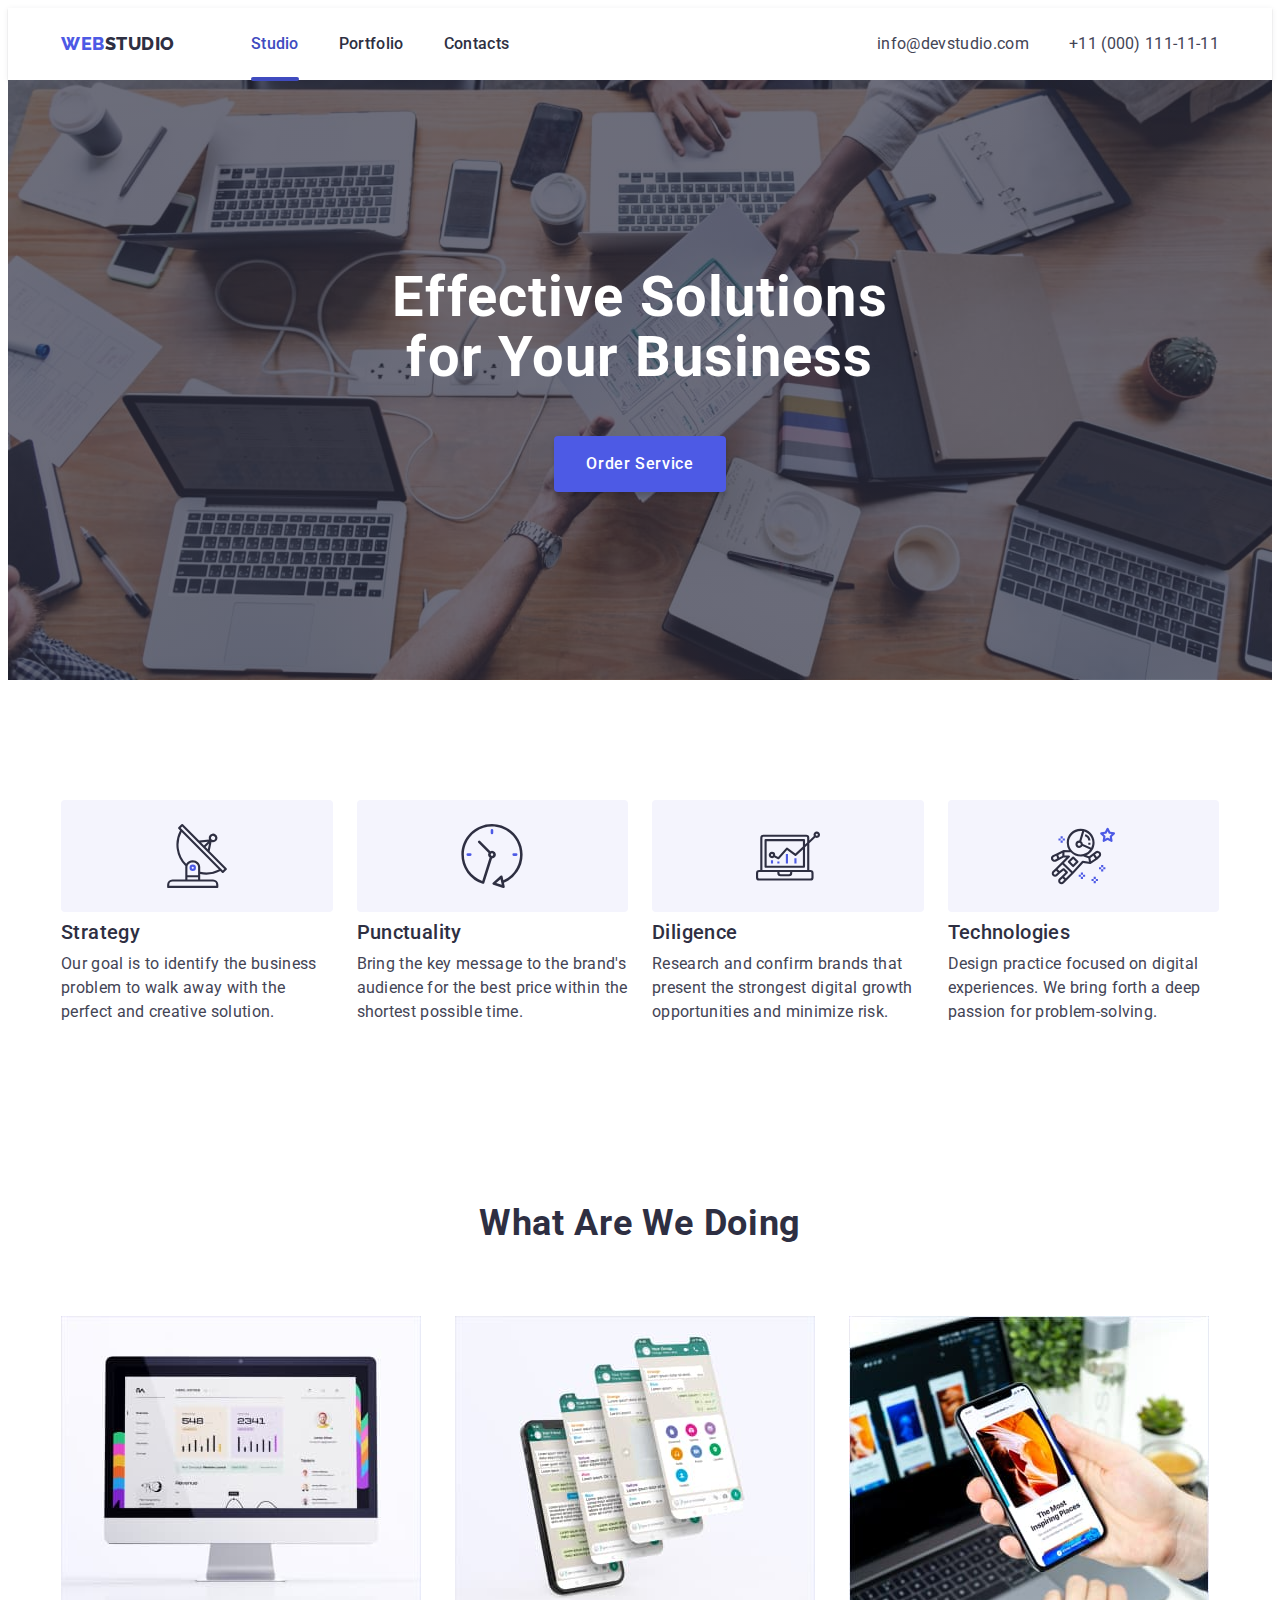
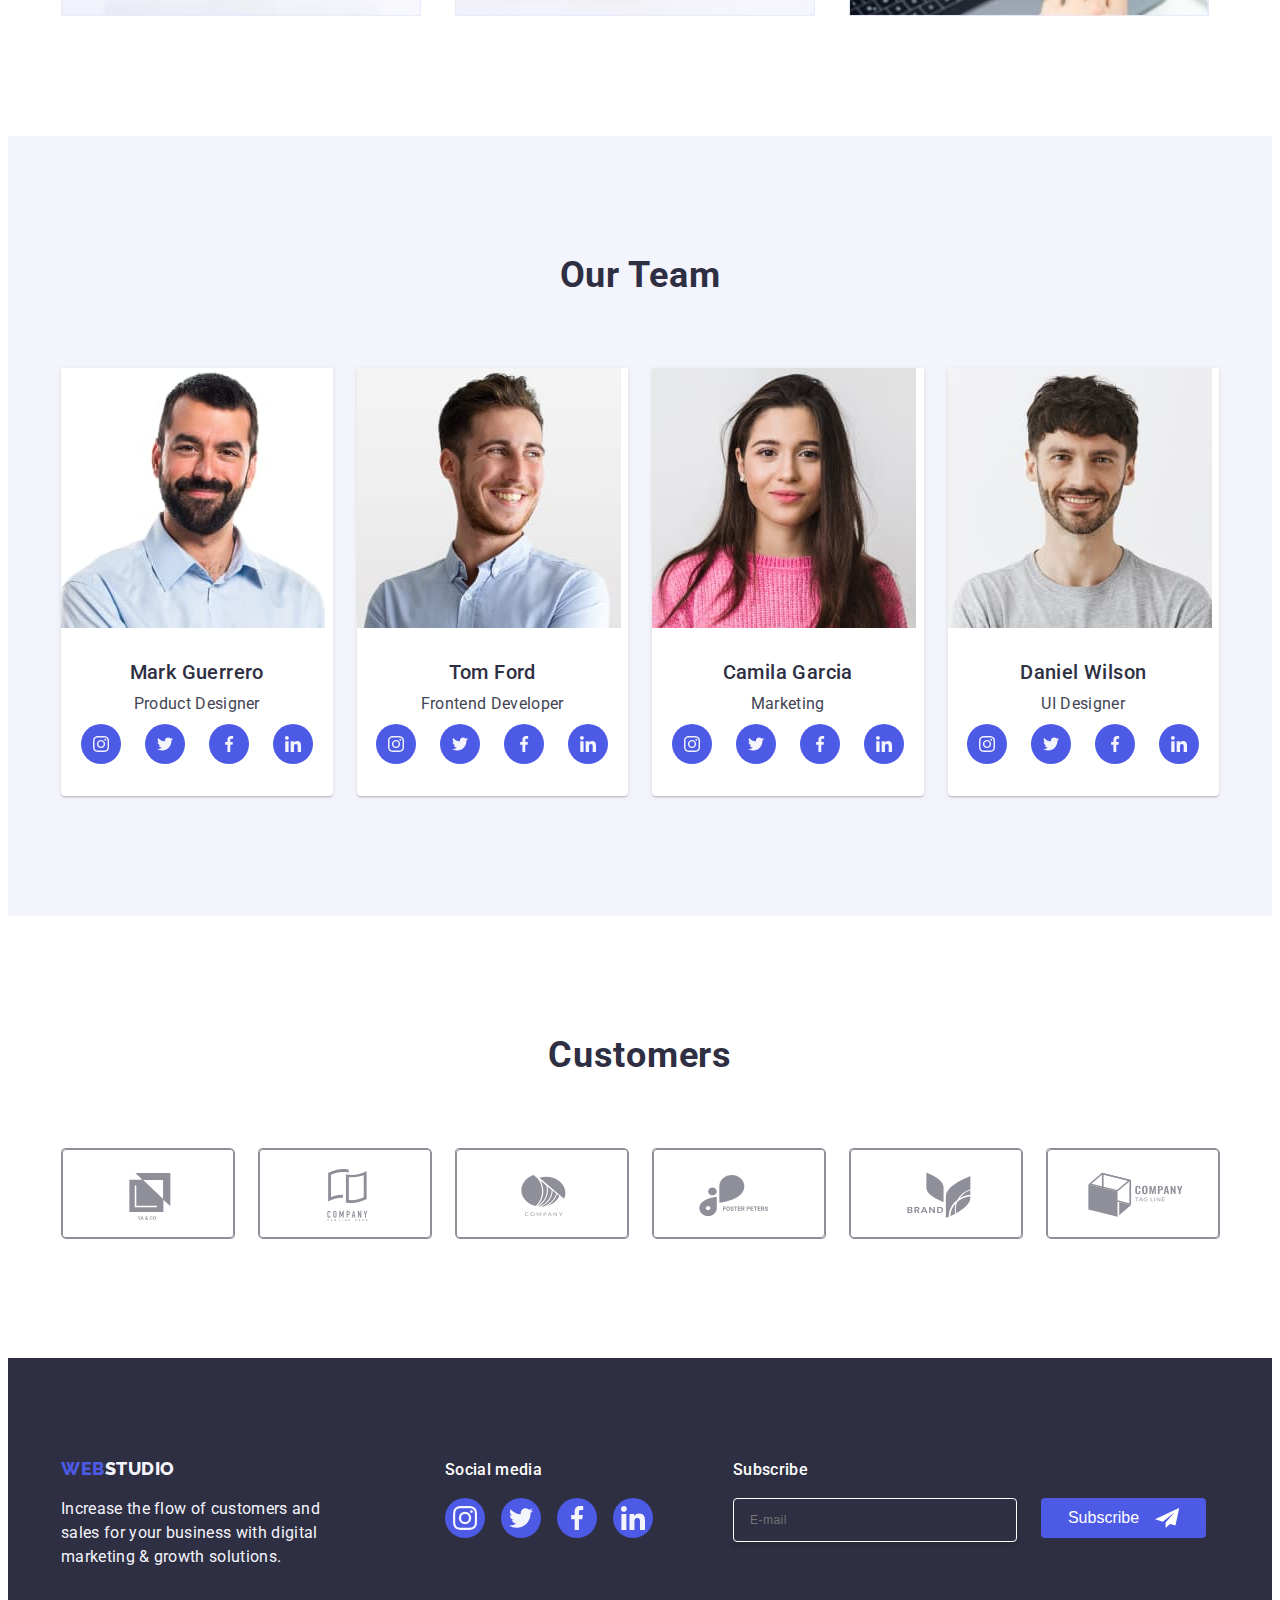
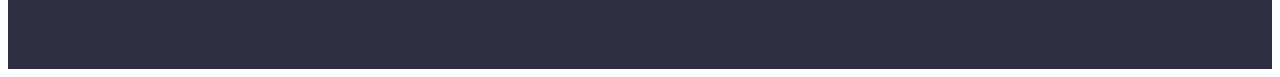
==== commit 51d8e4ee: "patch" ====
--- a/index.html
+++ b/index.html
@@ -417,16 +417,27 @@
             </li>
           </ul>
         </div>
-        <div class="footer-form">
-          <p class="footer-title">Subscribe</p>
+        <div class="footer-subscription">
           <form>
-            <input type="email" placeholder="Email" />
-            <button type="submit button">
-              Subscribe
-              <svg class="check-icon" width="24" height="24">
-                <use href="./images/icons.svg#icon-send"></use>
-              </svg>
-            </button>
+            <label class="footer-title" for="subscription-email"
+              >Subscribe</label
+            >
+            <div class="footer-form-wrap">
+              <label class="form-label">
+                <input
+                  type="email"
+                  placeholder="E-mail"
+                  name="subscription-email"
+                  id="subscription-email"
+                />
+              </label>
+              <button type="submit" class="button">
+                Subscribe
+                <svg class="check-icon" width="24" height="24">
+                  <use href="./images/icons.svg#icon-send"></use>
+                </svg>
+              </button>
+            </div>
           </form>
         </div>
       </div>
@@ -441,31 +452,44 @@
         <p class="form-title">Leave your contacts and we will call you back</p>
         <form class="modal-form">
           <div class="form-field">
-            <label class="form-label" for="user_name">Name </label>
+            <label class="form-label" for="user-name">Name </label>
             <div class="input-wrap">
-              <input type="text" class="form-input" required name="user_name" />
-              <svg class="input-icon" width="18" height="18">
+              <input
+                type="text"
+                class="form-input"
+                required
+                name="user-name"
+                id="user-name"
+              />
+              <svg class="input-icon" width="18" height="24">
                 <use href="./images/icons.svg#icon-user"></use>
               </svg>
             </div>
           </div>
           <div class="form-field">
-            <label class="form-label" for="user_phone">Phone </label>
+            <label class="form-label" for="user-phone">Phone </label>
             <div class="input-wrap">
-              <input type="tel" class="form-input" required name="user_phone" />
+              <input
+                type="tel"
+                class="form-input"
+                required
+                name="user-phone"
+                id="user-phone"
+              />
               <svg class="input-icon" width="18" height="24">
                 <use href="./images/icons.svg#icon-phone"></use>
               </svg>
             </div>
           </div>
           <div class="form-field">
-            <label class="form-label" for="user_mail">Email </label>
+            <label class="form-label" for="user-mail">Email </label>
             <div class="input-wrap">
               <input
                 type="email"
                 class="form-input"
                 required
-                name="user_mail"
+                name="user-mail"
+                id="user-mail"
               />
               <svg class="input-icon" width="18" height="24">
                 <use href="./images/icons.svg#icon-email"></use>
@@ -473,9 +497,10 @@
             </div>
           </div>
           <div class="form-field">
-            <label class="form-label" for="user_comment">Comment </label>
+            <label class="form-label" for="user-comment">Comment </label>
             <textarea
-              name="user_comment"
+              name="user-comment"
+              id="user-comment"
               placeholder="Text input"
               class="form-textarea"
             ></textarea>
@@ -483,13 +508,13 @@
           <div class="form-field">
             <input
               type="checkbox"
-              name="policy"
-              id="policy"
+              name="user-privacy"
+              id="user-privacy"
               class="form-checkbox visually-hidden"
               value="true"
             />
-            <label for="policy" class="form-label check-text">
-              <span
+            <label for="user-privacy" class="form-label check-text">
+              <span class="form-checkbox"
                 ><svg class="check-icon" width="10" height="8">
                   <use href="./images/icons.svg#icon-check"></use></svg></span
               >I accept the terms and conditions of the
--- a/css/styles.css
+++ b/css/styles.css
@@ -453,12 +453,20 @@
   color: var(--light-color);
 }
 
-.footer-form input {
+.footer-subscription .footer-title {
+  display: block;
+}
+
+.footer-form-wrap {
+  display: flex;
+  gap: 24px;
+}
+
+.footer-subscription input {
   padding-left: 16px;
   width: 264px;
   height: 40px;
   color: var(--white, #fff);
-  font-family: Roboto;
   font-size: 12px;
   font-style: normal;
   font-weight: 400;
@@ -472,13 +480,12 @@
   transition: border-color var(--transition-base);
 }
 
-.footer-form input:focus,
-.footer-form input:hover {
+.footer-subscription .form-input:focus,
+.footer-subscription .form-input:hover {
   border-color: var(--primary-brand-color);
 }
 
-.footer-form input::placeholder {
-  font-family: Roboto;
+.footer-subscription .form-input::placeholder {
   font-size: 12px;
   font-style: normal;
   font-weight: 400;
@@ -486,12 +493,7 @@
   letter-spacing: 0.48px;
 }
 
-.footer-form form {
-  display: flex;
-  gap: 24px;
-}
-
-.footer-form button {
+.footer-subscription button {
   display: flex;
   justify-content: center;
   align-items: center;
@@ -500,7 +502,6 @@
   height: 40px;
   color: var(--white-color);
   text-align: center;
-  font-family: Roboto;
   font-size: 16px;
   font-style: normal;
   font-weight: 500;
@@ -512,12 +513,12 @@
   background: var(--primary-brand-color);
 }
 
-.footer-form button:hover,
-.footer-form button:focus {
+.footer-subscription button:hover,
+.footer-subscription button:focus {
   background-color: var(--pressed-state-color);
 }
 
-.footer-form button svg {
+.footer-subscription button svg {
   margin-left: 16px;
 }
 
@@ -768,11 +769,11 @@
 
 .form-label {
   display: inline-block;
+  margin-bottom: 4px;
   font-size: 12px;
-  font-family: Roboto;
   font-style: normal;
   font-weight: 400;
-  line-height: 1.16;
+  line-height: 1.17;
   letter-spacing: 0.04em;
   color: var(--light-slate);
 }
@@ -786,6 +787,7 @@
   padding-right: 16px;
   width: 100%;
   height: 40px;
+  background-color: transparent;
   border-radius: 4px;
   border: 1px solid var(--backdrop);
   outline: transparent;
@@ -814,12 +816,13 @@
   padding: 8px 16px;
   width: 100%;
   height: 120px;
-  font-family: Roboto;
   font-size: 12px;
   font-style: normal;
   font-weight: 400;
-  line-height: 1.16;
+  line-height: 1.17;
   letter-spacing: 0.48px;
+  color: var(--backdrop);
+  background-color: transparent;
   border-radius: 4px;
   border: 1px solid var(--backdrop);
   outline: transparent;
@@ -828,11 +831,10 @@
 }
 
 .form-textarea::placeholder {
-  font-family: Roboto;
   font-size: 12px;
   font-style: normal;
   font-weight: 400;
-  line-height: 1.16;
+  line-height: 1.17;
   letter-spacing: 0.48px;
 }
 
@@ -843,7 +845,7 @@
 
 .check-text {
   margin-top: 8px;
-  margin-bottom: 16px;
+  margin-bottom: 24px;
 }
 
 .check-text a {
@@ -862,11 +864,7 @@
   border-radius: 2px;
   fill: transparent;
   transition: background-color var(--transition-base),
-    border var(--transition-base);
-}
-
-.check-text span svg {
-  transition: fill var(--transition-base);
+    border var(--transition-base), fill var(--transition-base);
 }
 
 .form-checkbox:checked + .check-text span {
@@ -880,7 +878,6 @@
   margin: 0 auto;
   min-width: 169px;
   font-size: 16px;
-  font-family: Roboto;
   font-style: normal;
   font-weight: 500;
   line-height: 1.5;
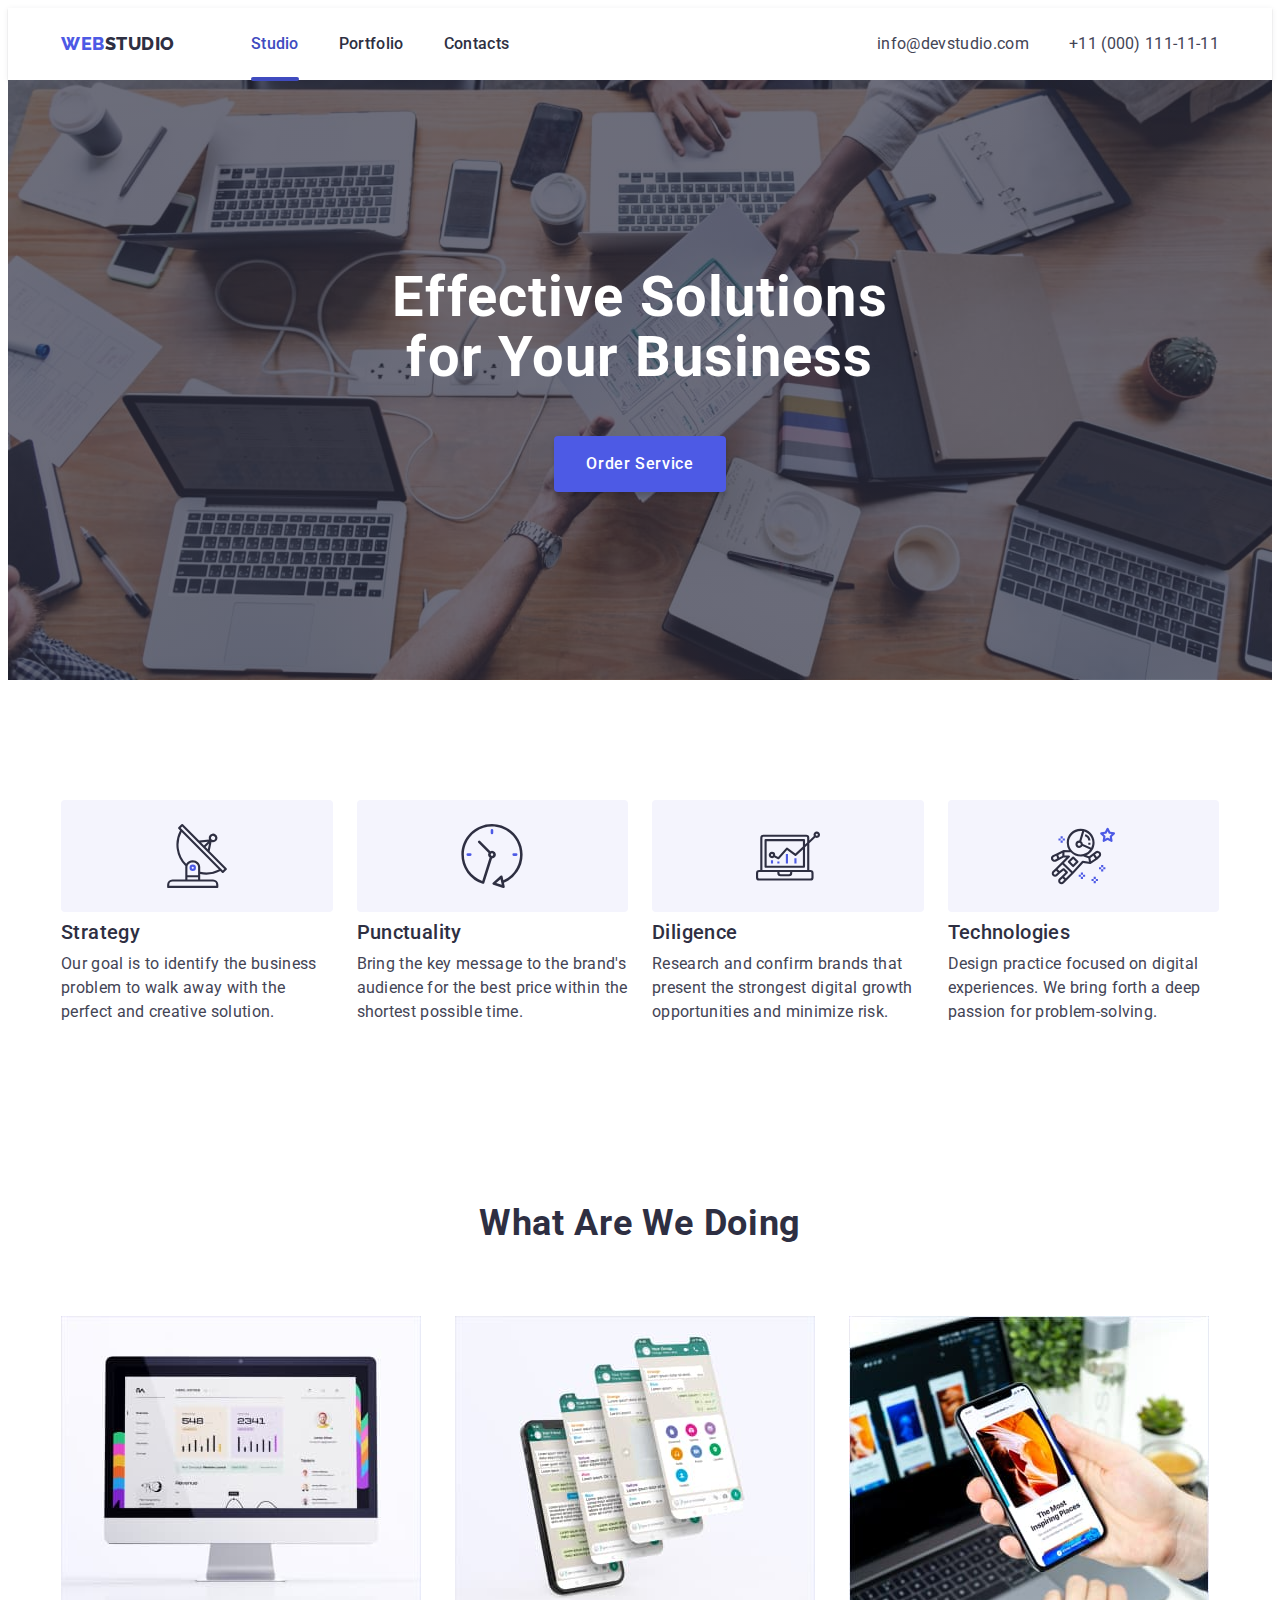
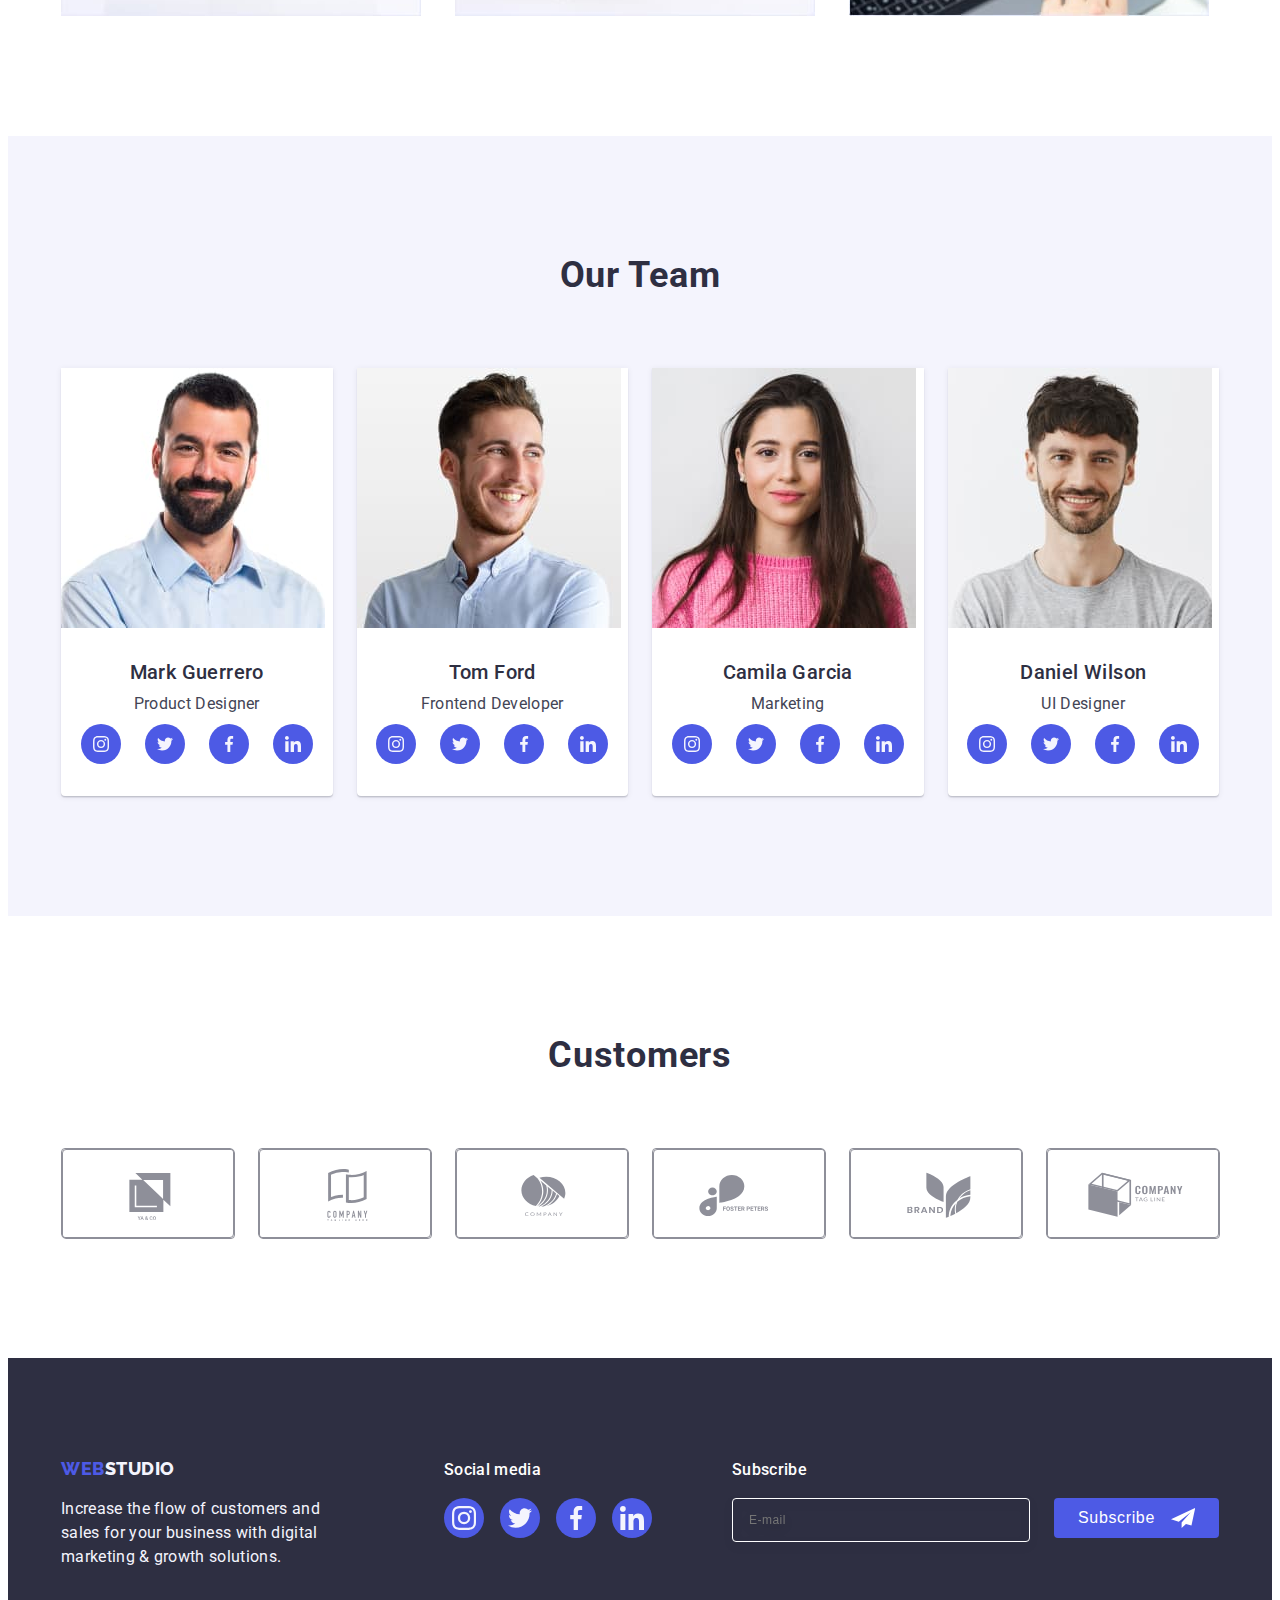
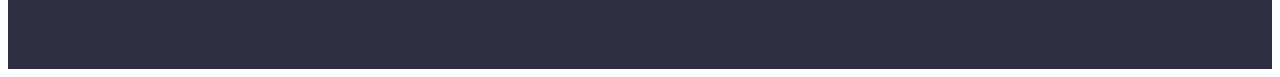
==== commit 1c9124c7: "patch" ====
--- a/index.html
+++ b/index.html
@@ -418,26 +418,23 @@
           </ul>
         </div>
         <div class="footer-subscription">
-          <form>
-            <label class="footer-title" for="subscription-email"
-              >Subscribe</label
-            >
-            <div class="footer-form-wrap">
-              <label class="form-label">
-                <input
-                  type="email"
-                  placeholder="E-mail"
-                  name="subscription-email"
-                  id="subscription-email"
-                />
-              </label>
-              <button type="submit" class="button">
-                Subscribe
-                <svg class="check-icon" width="24" height="24">
-                  <use href="./images/icons.svg#icon-send"></use>
-                </svg>
-              </button>
-            </div>
+          <p class="footer-title">Subscribe</p>
+          <form class="footer-form">
+            <label class="form-label">
+              <input
+                type="email"
+                placeholder="E-mail"
+                name="subscription-email"
+                id="subscription-email"
+                class="form-input"
+              />
+            </label>
+            <button type="submit" class="button">
+              Subscribe
+              <svg class="check-icon" width="24" height="24">
+                <use href="./images/icons.svg#icon-send"></use>
+              </svg>
+            </button>
           </form>
         </div>
       </div>
@@ -496,7 +493,7 @@
               </svg>
             </div>
           </div>
-          <div class="form-field">
+          <div class="form-field-comment">
             <label class="form-label" for="user-comment">Comment </label>
             <textarea
               name="user-comment"
@@ -505,7 +502,7 @@
               class="form-textarea"
             ></textarea>
           </div>
-          <div class="form-field">
+          <div class="form-field-checkbox">
             <input
               type="checkbox"
               name="user-privacy"
--- a/css/styles.css
+++ b/css/styles.css
@@ -457,12 +457,12 @@
   display: block;
 }
 
-.footer-form-wrap {
+.footer-form {
   display: flex;
   gap: 24px;
 }
 
-.footer-subscription input {
+.footer-subscription .form-input {
   padding-left: 16px;
   width: 264px;
   height: 40px;
@@ -470,12 +470,12 @@
   font-size: 12px;
   font-style: normal;
   font-weight: 400;
-  line-height: 2;
+  line-height: 1.5;
   letter-spacing: 0.48px;
   background-color: transparent;
   border-radius: 4px;
   border: 1px solid var(--white, #fff);
-  box-shadow: 0px 4px 4px 0px rgba(0, 0, 0, 0.15);
+  filter: drop-shadow(0px 4px 4px rgba(0, 0, 0, 0.15));
   outline: none;
   transition: border-color var(--transition-base);
 }
@@ -506,7 +506,7 @@
   font-style: normal;
   font-weight: 500;
   line-height: 1.5;
-  letter-spacing: 0.04;
+  letter-spacing: 0.04em;
   fill: var(--white-color);
   border-radius: 4px;
   border: none;
@@ -768,7 +768,7 @@
 }
 
 .form-label {
-  display: inline-block;
+  display: block;
   margin-bottom: 4px;
   font-size: 12px;
   font-style: normal;
@@ -812,6 +812,10 @@
   fill: var(--primary-brand-color);
 }
 
+.form-field-comment {
+  margin-bottom: 16px;
+}
+
 .form-textarea {
   padding: 8px 16px;
   width: 100%;
@@ -843,8 +847,7 @@
   border-color: var(--primary-brand-color);
 }
 
-.check-text {
-  margin-top: 8px;
+.form-field-checkbox {
   margin-bottom: 24px;
 }
 
